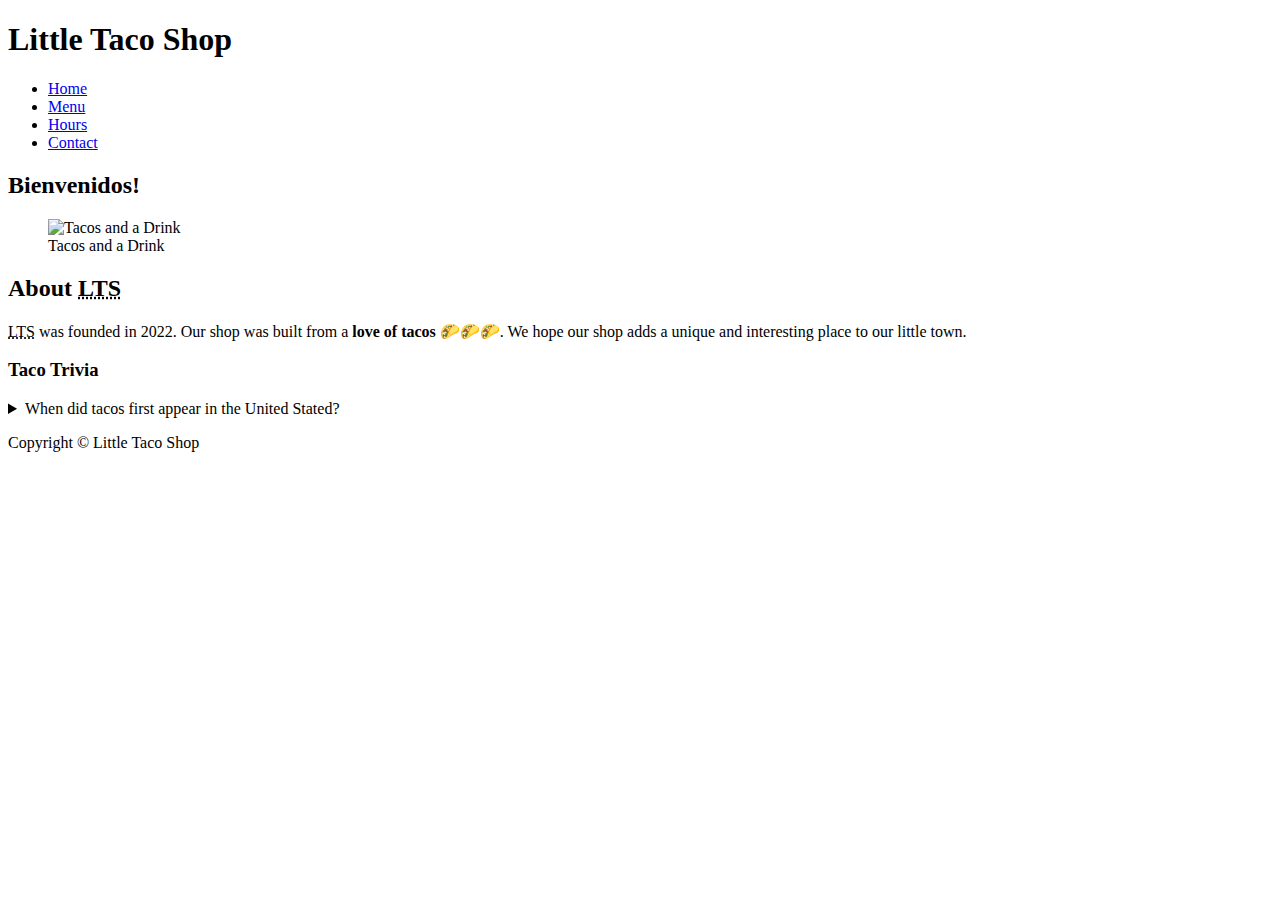
==== about.html @ b84f1182 "Add files via upload" ====
<!DOCTYPE html>
<html lang="en">

<head>
    <meta charset="UTF-8">
    <meta name="viewport" content="width=device-width, initial-scale=1.0">
    <meta name="author" content="Roman Shark">
    <meta name="description" content="About The Little Taco Shop">
    <title>About LTS</title>
    <link rel="icon" href="favicon.ico" type="image/x-icon">
    <link rel="stylesheet" href="css/style.css">
    <script src="js/main.js" defer></script>
</head>
    
<body>
    <header class="header">
        <h1 class="header__h1">Little Taco Shop</h1>
        <nav class="header__nav">
            <ul class="header__ul">
                <li>
                    <a href="/">Home</a>
                </li>
                <li>
                    <a href="/#menu">Menu</a>
                </li>
                <li>
                    <a href="hours.html">Hours</a>
                </li>
                <li>
                    <a href="contact.html">Contact</a>
                </li>
            </ul>
        </nav>
    </header>
    
    <section class="hero">
        <h2 class="hero__h2">Bienvenidos!</h2>
        <figure>
            <img src="img/tacos_and_drink_1000x667.png" alt="Tacos and a Drink" title="We love tacos!" width="1000"
                height="667">
            <figcaption class="offscreen">
                Tacos and a Drink
            </figcaption>
        </figure>
    </section>

    <main class="main">
        <article id="about" class="main__article about">
            <h2>About <abbr title="The Little Taco Shop">LTS</abbr></h2>
            <p>
                <abbr title="The Little Taco Shop">LTS</abbr> was founded in <time datetime="2022">2022</time>. Our shop
                was built from a <strong>love of tacos</strong> 🌮🌮🌮. We hope our shop adds a unique and interesting
                place to our little town.
            </p>
            <aside class="about__trivia">
                <h3>Taco Trivia</h3>
                <details>
                    <summary>When did tacos first appear in the United Stated?</summary>
                    <p class="about__trivia-answer">
                        Jeffrey M. Pilcher, taco historian and professor of history at the University of Minnesota, says
                        the earliest mention of tacos in the United States are in a newspaper from <time
                            datetime="1905">1905</time>. (Source: <cite><a
                                href="https://www.smithsonianmag.com/arts-culture/where-did-the-taco-come-from-81228162/"
                                target="_blank">Smithsonian Magazine</a></cite>)
                    </p>
                </details>
            </aside>
        </article>
    </main>

    <footer class="footer">
        <p>
            <span class="nowrap">Copyright &copy; <time id="year"></time></span> 
            <span class="nowrap">Little Taco Shop</span>
        </p>
    </footer>
</body>

</html>
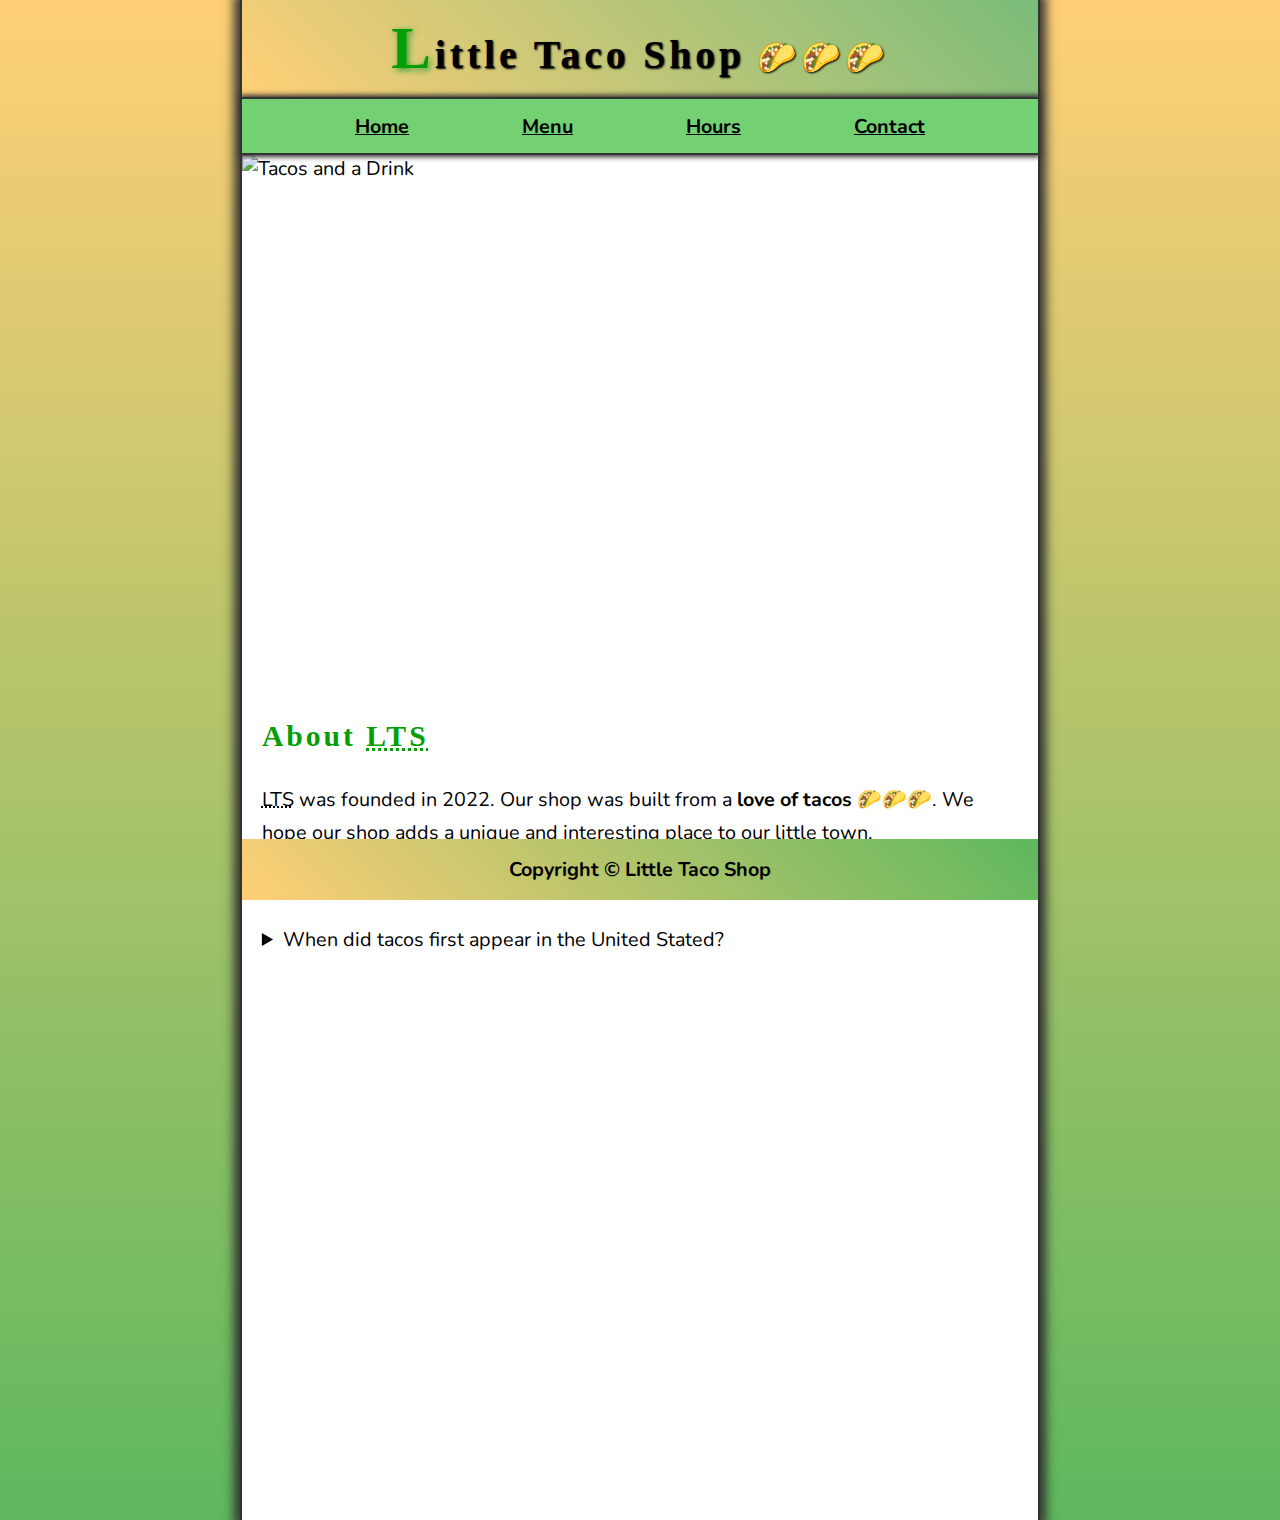
==== commit da9e749b: "Add files via upload" ====
--- a/about.html
+++ b/about.html
@@ -8,7 +8,7 @@
     <meta name="description" content="About The Little Taco Shop">
     <title>About LTS</title>
     <link rel="icon" href="favicon.ico" type="image/x-icon">
-    <link rel="stylesheet" href="css/style.css">
+    <link rel="stylesheet" href="style.css">
     <script src="js/main.js" defer></script>
 </head>
     
--- a/style.css
+++ b/style.css
@@ -0,0 +1,470 @@
+@import url('https://fonts.googleapis.com/css2?family=Fugaz+One&family=Nunito&display=swap');
+
+/* ||RESETS */
+
+*, *::after, *::before {
+    padding: 0;
+    margin: 0;
+    box-sizing: border-box;
+}
+
+img {
+    width: 100%;
+    height: auto;
+    display: block;
+}
+
+input, button, textarea {
+    font: inherit;
+}
+
+/* ||VARIABLES */
+:root {
+    /* FONTS */
+    --FF: 'Nunito', sans-serif;
+    --FS: clamp(1rem, 2.2vh, 1.5rem);
+    --FF-HEADINGS: 'Fugaz-one', cursive;
+    /* COLORS */
+/*     --BGCOLOR: rgb(149, 199, 57);
+    --BGCOLOR-FADE: rgb(255, 215, 142); */
+    --LINEAR-FIRST: rgb(255, 207, 118);
+    --LINEAR-SECOND: rgb(94, 184, 94);
+    --BG-IMAGE: linear-gradient(to bottom, var(--LINEAR-FIRST), var(--LINEAR-SECOND));
+    --HEADER-COLOR: rgb(0, 0, 0);
+    --HEADER-BGCOLOR: rgb(255, 255, 255);
+    --BORDER-COLOR: #333;
+    --BODY-BGCOLOR: rgb(255, 255, 255);
+    --BUTTON-COLOR: white;
+    --BUTTON-BGCOLOR: green;
+    --FONT-COLOR: #000;
+    --HERO-BGCOLOR: rgba(37, 160, 37, 0.726);
+    --HERO-COLOR: white;
+    --HIGHLIGHT-COLOR: rgb(6, 158, 6);
+    --LINK-COLOR: rgb(0, 0, 0);
+    --LINK-HOVER: hsla(0, 0%, 0%, 0.6);
+    --LINK-ACTIVE: orange;
+    --NAV-BGCOLOR: rgba(52, 187, 52, 0.692);
+
+    /* BORDERS */
+    --BORDERS: 2px solid var(--BORDER-COLOR);
+    --BORDER-RADIUS: 15px;
+    /* STANDART PADDING */
+    --PADDING-TB: 0.7rem;
+    --PADDING-SIDE: 2.5%;
+    /* STANDART MARGIN */
+    --MARGIN: clamp(1em, 2.5vh, 1.5em) 0;
+}
+
+/* || UTILITY CLASSES */
+.offscreen {
+    position: absolute;
+    left: -10000px;
+}
+
+.nowrap {
+    white-space: nowrap;
+}
+
+.center {
+    text-align: center;
+}
+
+/* || GENERAL STYLES */
+html {
+    background-color: var(--BGCOLOR);
+    background-image: var(--BG-IMAGE);
+    font-family: var(--FF);
+    font-size: var(--FS);
+    scroll-behavior: smooth;
+    display: flex;
+    justify-content: center;
+}
+
+body {
+    background-color: var(--BODY-BGCOLOR);
+    min-height: 100vh;
+    max-width: 800px;
+    border-left: var(--BORDERS);
+    border-right: var(--BORDERS);
+    box-shadow: 0 0 10px 6px var(--BORDER-COLOR);
+}
+
+h1, h2, h3 {
+    font-family: var(--FF-HEADINGS);
+    letter-spacing: 0.1em;
+}
+
+h2, h3 {
+    margin-bottom: 1em;
+    color: var(--HIGHLIGHT-COLOR);
+}
+
+p, details {
+    line-height: 1.7;
+}
+
+a:any-link {
+    color: var(--LINK-COLOR);
+    font-weight: bolder;
+}
+
+a:hover, a:focus {
+    color: var(--LINK-HOVER);
+}
+
+a:active {
+    color: var(--LINK-ACTIVE);
+}
+
+/* || HEADER */
+
+.header {
+    background-color: var(--HEADER-BGCOLOR);
+    color: var(--HEADER-COLOR);
+    z-index: 1;
+    position: sticky;
+    top: 0;
+}
+
+.header__h1 {
+    padding: var(--PADDING-TB) var(--PADDING-SIDE);
+    text-shadow: 1px 1px 2px black;
+    background-image: linear-gradient(45deg, rgb(255, 207, 118), rgb(122, 189, 122));
+    text-align: center;
+}
+
+.header__h1::after {
+    font-size: 0.8em;
+    content: '';
+}
+
+.header__h1::first-letter {
+    color: var(--HIGHLIGHT-COLOR);
+    font-size: 1.5em;
+    text-shadow: 2px 2px 6px rgb(39, 158, 59);
+}
+
+.header__nav {
+    padding: var(--PADDING-TB) var(--PADDING-SIDE);
+    background-color: var(--NAV-BGCOLOR);
+    width: 100%;
+    background-color: var(--NAV-BGCOLOR);
+    border-top: var(--BORDERS);
+    border-bottom: var(--BORDERS);
+    box-shadow: 0 0 5px 2px var(--BORDER-COLOR);
+}
+
+.header__ul {
+    display: flex;
+    justify-content: space-evenly;
+    list-style-type: none;
+    gap: 1rem;
+}
+
+.hero {
+    position: relative;
+}
+
+.hero__h2 {
+    position: absolute;
+    padding: 0.25rem 0.5rem;
+    background-color: var(--HERO-BGCOLOR);
+    color: var(--HERO-COLOR);
+    text-shadow: 2px 2px 5px var(--BORDER-COLOR);
+    animation: showWelcome 0.5s 1s ease-in-out forwards;
+    top: -100px;
+    left: 30px;
+    border-radius: var(--BORDER-RADIUS);
+}
+
+@keyframes showWelcome {
+    0% {
+        top: -20px;
+        transform: skew(0, -5deg) scale(0);
+    }
+
+    70% {
+        top: 40px;
+        transform: skew(30deg, -5deg) scale(1.2);
+    }
+
+    100% {
+        top: 30px;
+        transform: skew(0deg, -5deg) scale(1); 
+    }
+}
+
+/* || FOOTER */
+
+.footer {
+    position: sticky;
+    z-index: 1;
+    bottom: 0;
+    padding: var(--PADDING-TB) var(--PADDING-SIDE);
+    background-image: linear-gradient(45deg, var(--LINEAR-FIRST), var(--LINEAR-SECOND));
+    text-align: center;
+    font-weight: bold;
+}
+
+/* || MAIN */
+
+.main {
+    padding: var(--PADDING-TB) var(--PADDING-SIDE);
+}
+
+.main__article {
+    scroll-margin-top: 9rem;
+    margin: var(--MARGIN);
+}
+
+.main__article:first-child {
+    margin-top: 1rem;
+}
+
+.main__article:last-child {
+    min-height: calc(100vh - 10rem);
+}
+
+.center {
+    margin-top: 5em;
+    font-size: larger;
+}
+
+/* || ABOUT */
+
+.about__trivia {
+    margin: var(--MARGIN);
+}
+
+.about__trivia-answer {
+    margin: var(--MARGIN);
+}
+
+/* || CONTACT */ 
+.contact__h2 {
+    margin-bottom: 0;
+}
+
+.contact__address {
+    margin-top: 1rem;
+}
+
+.contact__fieldset {
+    border: none;
+}
+
+.contact__p {
+    margin: 1em 0;
+}
+
+.contact__label {
+    display: block;
+    font-weight: bold;
+    margin-bottom: 0.5rem;
+}
+
+.contact__input, .contact__textarea {
+    width: calc(100% - 2rem);
+    padding: 0.5em;
+    border-radius: var(--BORDER-RADIUS);
+    border-width: 2px;
+    font-size: 1.1rem;
+    font-weight: 500;
+}
+
+.contact__input {
+    position: relative;
+}
+
+.contact__input:invalid {
+    outline: 2px red dashed;
+    background-color: rgba(231, 2, 2, 0.493);
+}
+
+.contact__input:invalid + .contact__validity-icon::before {
+    content: '❌';
+}
+
+.contact__input:valid + .contact__validity-icon::before {
+    content: '✔️';
+}
+
+.contact__input::placeholder, .contact__textarea::placeholder {
+    font-size: 1rem;
+    opacity: 0.8;
+    font-weight: 300;
+}
+
+.contact__input:invalid:placeholder-shown {
+    outline: 1px solid black;
+    background-color: white;
+}
+
+.contact__input:invalid:placeholder-shown + .contact__validity-icon {
+    visibility: hidden;
+}
+
+.contact__button {
+    padding: 0.5em;
+    border-radius: var(--BORDER-RADIUS);
+    border-width: 2px;
+    font-weight: bold;
+    color: var(--LINK-COLOR);
+    background-color: var(--HIGHLIGHT-COLOR);
+    transition: background-color 0.3s, transform 0.3s;
+}
+
+
+.contact__button:hover, .contact__button:focus {
+    transform: scale(1.2);
+    background-color: var(--LINEAR-FIRST);
+}
+
+.contact__button:active {
+    background-color: purple;
+    transform: scale(0.9);
+}
+
+.contact__button:first-child {
+    margin-right: 1.5rem;
+}
+
+/* .button__container {
+    display: flex;
+    width: 25%;
+    justify-content: space-between;
+} */
+
+/* || HOURS */
+
+.hours__p {
+    font-size: 1.2em;
+    font-weight: 600;
+    text-align: center;
+    text-shadow: 1px 1px 2px rgb(27, 180, 86);
+    background-image: linear-gradient(to right, var(--LINEAR-FIRST), var(--LINEAR-SECOND));
+    border-radius: var(--BORDER-RADIUS);
+    margin-bottom: 1rem;
+}
+
+.hours__list {
+    display: flex;
+    flex-direction: row wrap;
+    justify-content: center;
+    align-items: center;
+    gap: 1rem;
+}
+
+.hours__dt {
+    background-color: var(--LINEAR-FIRST);
+    border-radius: var(--BORDER-RADIUS);
+    padding: 0.4rem;
+}
+
+.hours__dd {
+    background-color: var(--LINEAR-SECOND);
+    border-radius: var(--BORDER-RADIUS);
+    padding: 0.4rem;
+}
+
+.hours__dd:hover, .hours__dt:hover {
+    transform: scale(1.1);
+}
+
+.hours__dd, .hours__dt {
+    transition: transform 0.3s ease-in-out;
+}
+
+/* || MENU */
+
+.contents {
+    display: contents;
+}
+
+.menu__container {
+    display: grid;
+    grid-template-columns: repeat(3, 1fr);
+    grid-template-areas: 
+        'th1 th2 th3'
+        'cr cr1 crp1'
+        'cr cr2 crp2'
+        'cr cr3 crp3'
+        'sf sf1 sfp1'
+        'sf sf2 sfp2'
+        'sf sf3 sfp3'
+        'cs cs cs';
+    gap: 0.5rem;
+    place-items: center;
+}
+
+.menu__cr {
+    grid-area: cr;
+}
+
+.menu__sf {
+    grid-area: sf;
+}
+
+.menu__cs {
+    grid-area: cs;
+}
+
+.menu__cr, .menu__cs, .menu__sf, .menu__header {
+    font-family: cursive;
+    font-weight: 600;
+    height: 100%;
+    font-size: 1.2rem;
+    background-color: var(--LINEAR-FIRST);
+    width: 100%;
+}
+
+:where(.menu__item) {
+    background-color: var(--LINEAR-SECOND);
+    transition: transform 0.2s ease-in-out, border-radius 0.3s ease-in-out;
+    color: rgb(255, 175, 70);
+}
+
+.menu__item, .menu__header {
+    border: 2px ridge black;
+    padding: 0.5em;
+    width: calc(100% - 7px);
+    display: grid;
+    place-items: center;
+}
+
+.leftRadius {
+    border-top-left-radius: var(--BORDER-RADIUS);
+}
+
+.rightRadius {
+    border-top-right-radius: var(--BORDER-RADIUS);
+}
+
+.bottomRadius {
+    border-bottom-left-radius: var(--BORDER-RADIUS);
+    border-bottom-right-radius: var(--BORDER-RADIUS);
+}
+
+
+.menu__item:hover {
+    transform: scale(1.1);
+    border-radius: var(--BORDER-RADIUS);
+}
+
+@media screen and (min-width:576px) {
+    .header__h1::after {
+        content: ' 🌮';
+    }
+}
+
+@media screen and (min-width:645px) {
+    .header__h1::after {
+        content: ' 🌮🌮';
+    }
+}
+
+@media screen and (min-width:768px) {
+    .header__h1::after {
+        content: ' 🌮🌮🌮';
+    }
+}
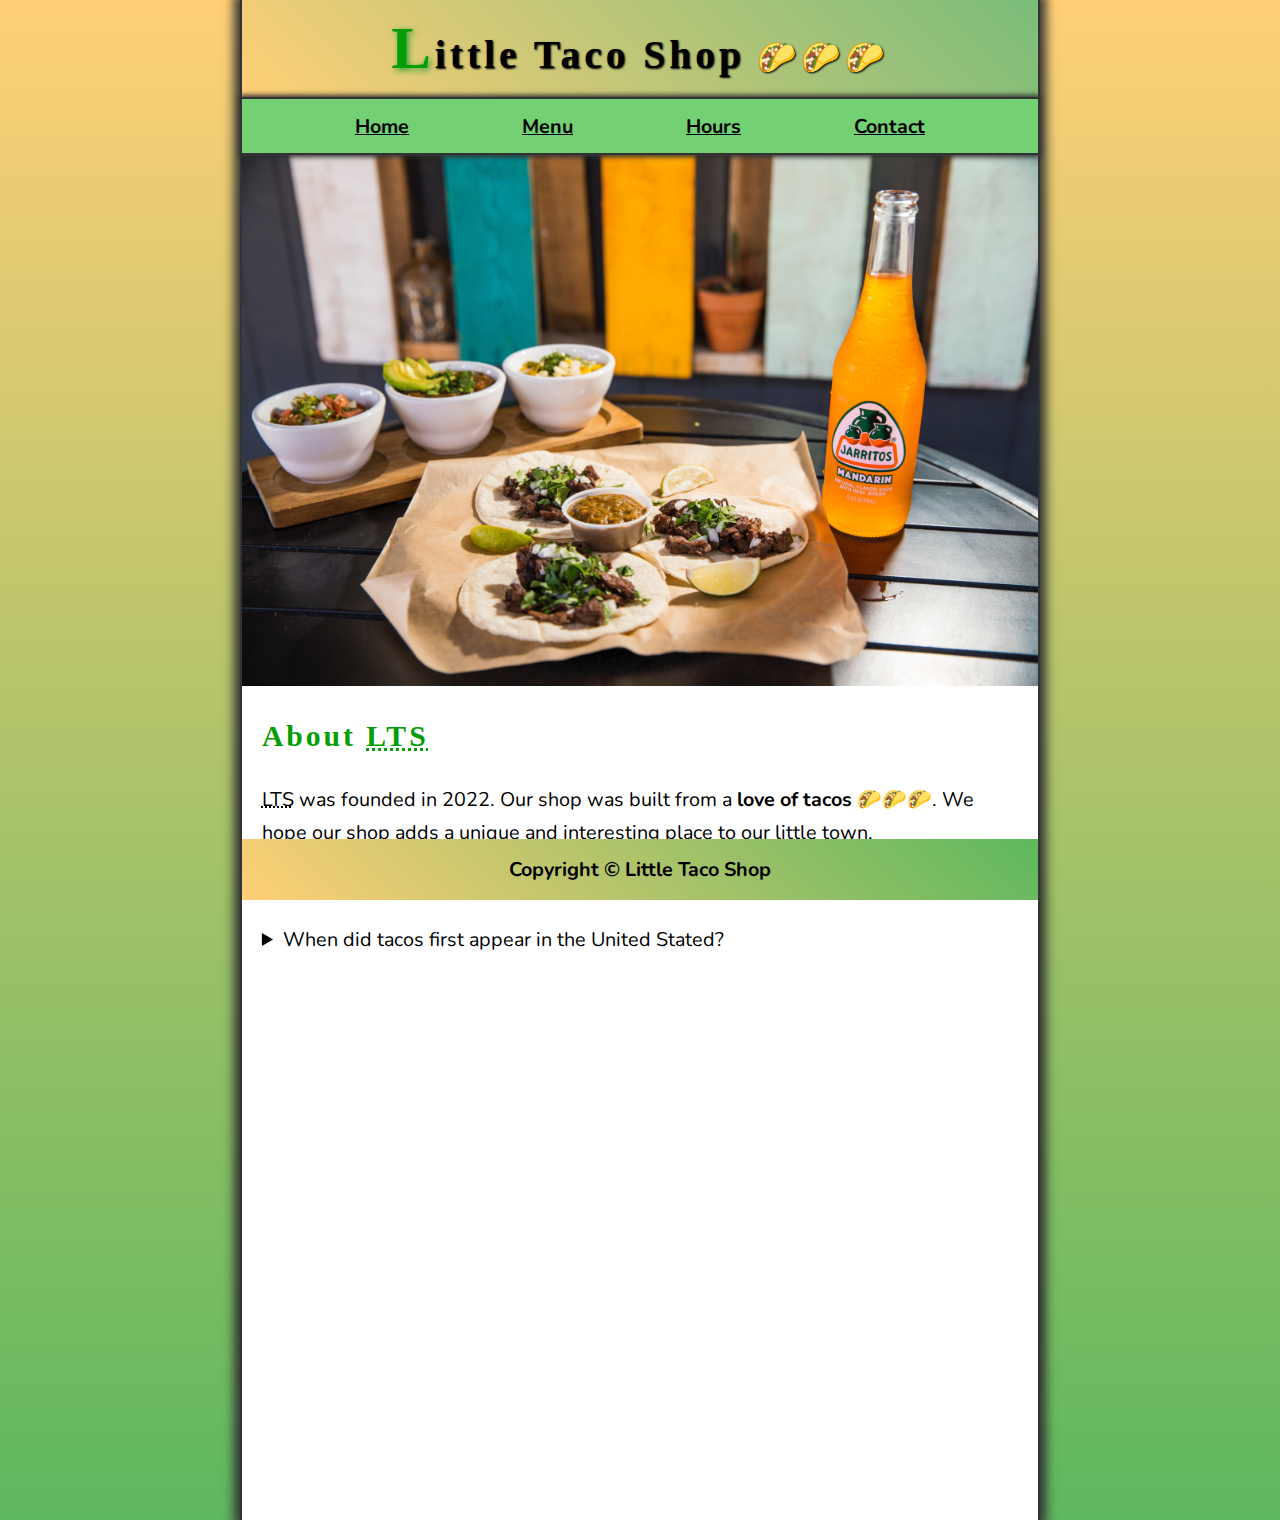
==== commit 94047264: "Add files via upload" ====
--- a/about.html
+++ b/about.html
@@ -36,7 +36,7 @@
     <section class="hero">
         <h2 class="hero__h2">Bienvenidos!</h2>
         <figure>
-            <img src="img/tacos_and_drink_1000x667.png" alt="Tacos and a Drink" title="We love tacos!" width="1000"
+            <img src="tacos_and_drink_1000x667.png" alt="Tacos and a Drink" title="We love tacos!" width="1000"
                 height="667">
             <figcaption class="offscreen">
                 Tacos and a Drink
